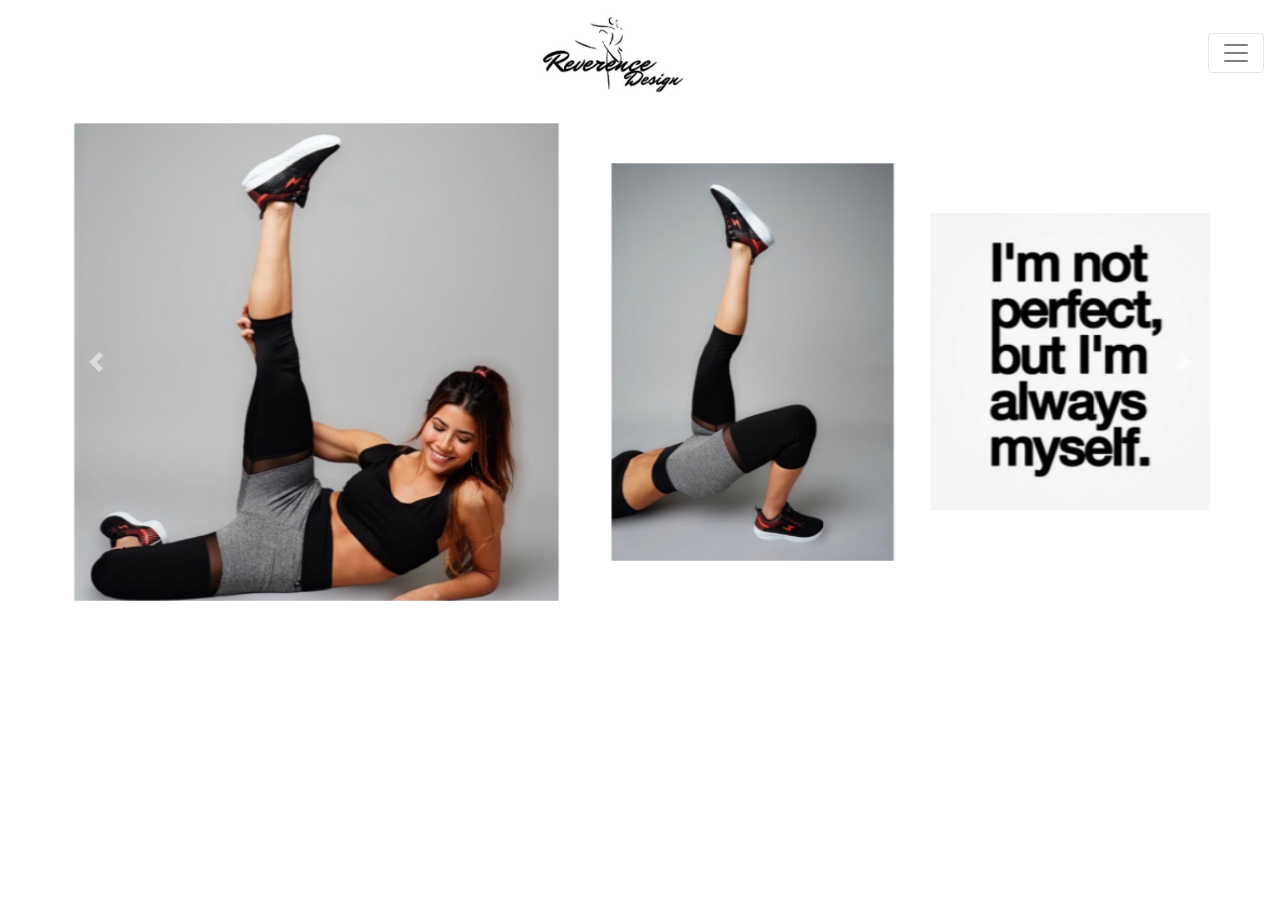
==== index.html @ 5a59fbd4 "carousel" ====
<!DOCTYPE html>
<html lang="es">

<head>
    <meta charset="UTF-8">
    <meta http-equiv="X-UA-Compatible" content="IE=edge">
    <meta name="viewport" content="width=device-width, initial-scale=1.0">
    <link rel="stylesheet" href="https://cdn.jsdelivr.net/npm/bootstrap@4.6.1/dist/css/bootstrap.min.css"
        integrity="sha384-zCbKRCUGaJDkqS1kPbPd7TveP5iyJE0EjAuZQTgFLD2ylzuqKfdKlfG/eSrtxUkn" crossorigin="anonymous">
    <link rel="stylesheet" href="css/estilos.css">
    <title>Tienda online Reverence Desing</title>
</head>

<body>
    <header>
        <!-- navbar -inicio -->
        <nav class="navbar bg-color navbar-light">
            <!-- Brand -->
            <a class="navbar-brand mx-auto d-block" href="#"><img src="multimedia/Logo.jpeg" alt="Logo"></a>

            <!-- Toggler/collapsibe Button -->
            <button class="navbar-toggler" type="button" data-toggle="collapse" data-target="#collapsibleNavbar">
                <span class="navbar-toggler-icon"> </span>
            </button>

            <!-- Navbar links -->
            <div class="collapse navbar-collapse" id="collapsibleNavbar">
                <ul class="navbar-nav">
                    <li class="nav-item">
                        <a class="nav-link" href="#">Productos</a>
                    </li>
                    <li class="nav-item">
                        <a class="nav-link" href="#">Regala</a>
                    </li>
                    <li class="nav-item">
                        <a class="nav-link" href="#">Contacto</a>
                    </li>
                    <li class="nav-item">
                        <a class="nav-link" href="#">Ubicacion</a>
                    </li>
                </ul>
            </div>
        </nav>
        <!-- navabar - fin -->
    </header>
    <main>
        <!-- inicio portada -->
        <div id="demo" class="carousel slide" data-ride="carousel">

            <!-- Indicators -->
            <ul class="carousel-indicators">
              <li data-target="#demo" data-slide-to="0" class="active"></li>
              <li data-target="#demo" data-slide-to="1"></li>
              <li data-target="#demo" data-slide-to="2"></li>
            </ul>
          
            <!-- The slideshow -->
            <div class="carousel-inner">
              <div class="carousel-item active">
                <img src="multimedia/portada.png" alt="portada1" class="mx-auto d-block" >
              </div>
              <div class="carousel-item">
                <img src="multimedia/portada2.jpeg" alt="portada2" class="mx-auto d-block">
              </div>
              <div class="carousel-item">
                <img src="multimedia/portada 3.jpeg" alt="portada3" class="mx-auto d-block">
              </div>
            </div>
          
            <!-- Left and right controls -->
            <a class="carousel-control-prev" href="#demo" data-slide="prev">
              <span class="carousel-control-prev-icon"></span>
            </a>
            <a class="carousel-control-next" href="#demo" data-slide="next">
              <span class="carousel-control-next-icon"></span>
            </a>
          
          </div>
        <!-- fin portada -->

    </main>







    <script src="https://cdn.jsdelivr.net/npm/jquery@3.5.1/dist/jquery.slim.min.js"
        integrity="sha384-DfXdz2htPH0lsSSs5nCTpuj/zy4C+OGpamoFVy38MVBnE+IbbVYUew+OrCXaRkfj" crossorigin="anonymous">
    </script>
    <script src="https://cdn.jsdelivr.net/npm/popper.js@1.16.1/dist/umd/popper.min.js"
        integrity="sha384-9/reFTGAW83EW2RDu2S0VKaIzap3H66lZH81PoYlFhbGU+6BZp6G7niu735Sk7lN" crossorigin="anonymous">
    </script>
    <script src="https://cdn.jsdelivr.net/npm/bootstrap@4.6.1/dist/js/bootstrap.min.js"
        integrity="sha384-VHvPCCyXqtD5DqJeNxl2dtTyhF78xXNXdkwX1CZeRusQfRKp+tA7hAShOK/B/fQ2" crossorigin="anonymous">
    </script>
</body>

</html>
---- css/estilos.css ----
*{
    margin: 0;
    padding: 0;
}

.navbar-brand img{
    height: 80px;
}
.nav-item{
    background-color: #f8edeb;
}
.nav-link{
    padding-left:20px !important;
}
.bg-color{
    background-color:white;
}
.carousel-inner{
    width: 100%;
    height: 100%;
}
.carousel-inner img{
    width: 95%;
    height: 100%;
}
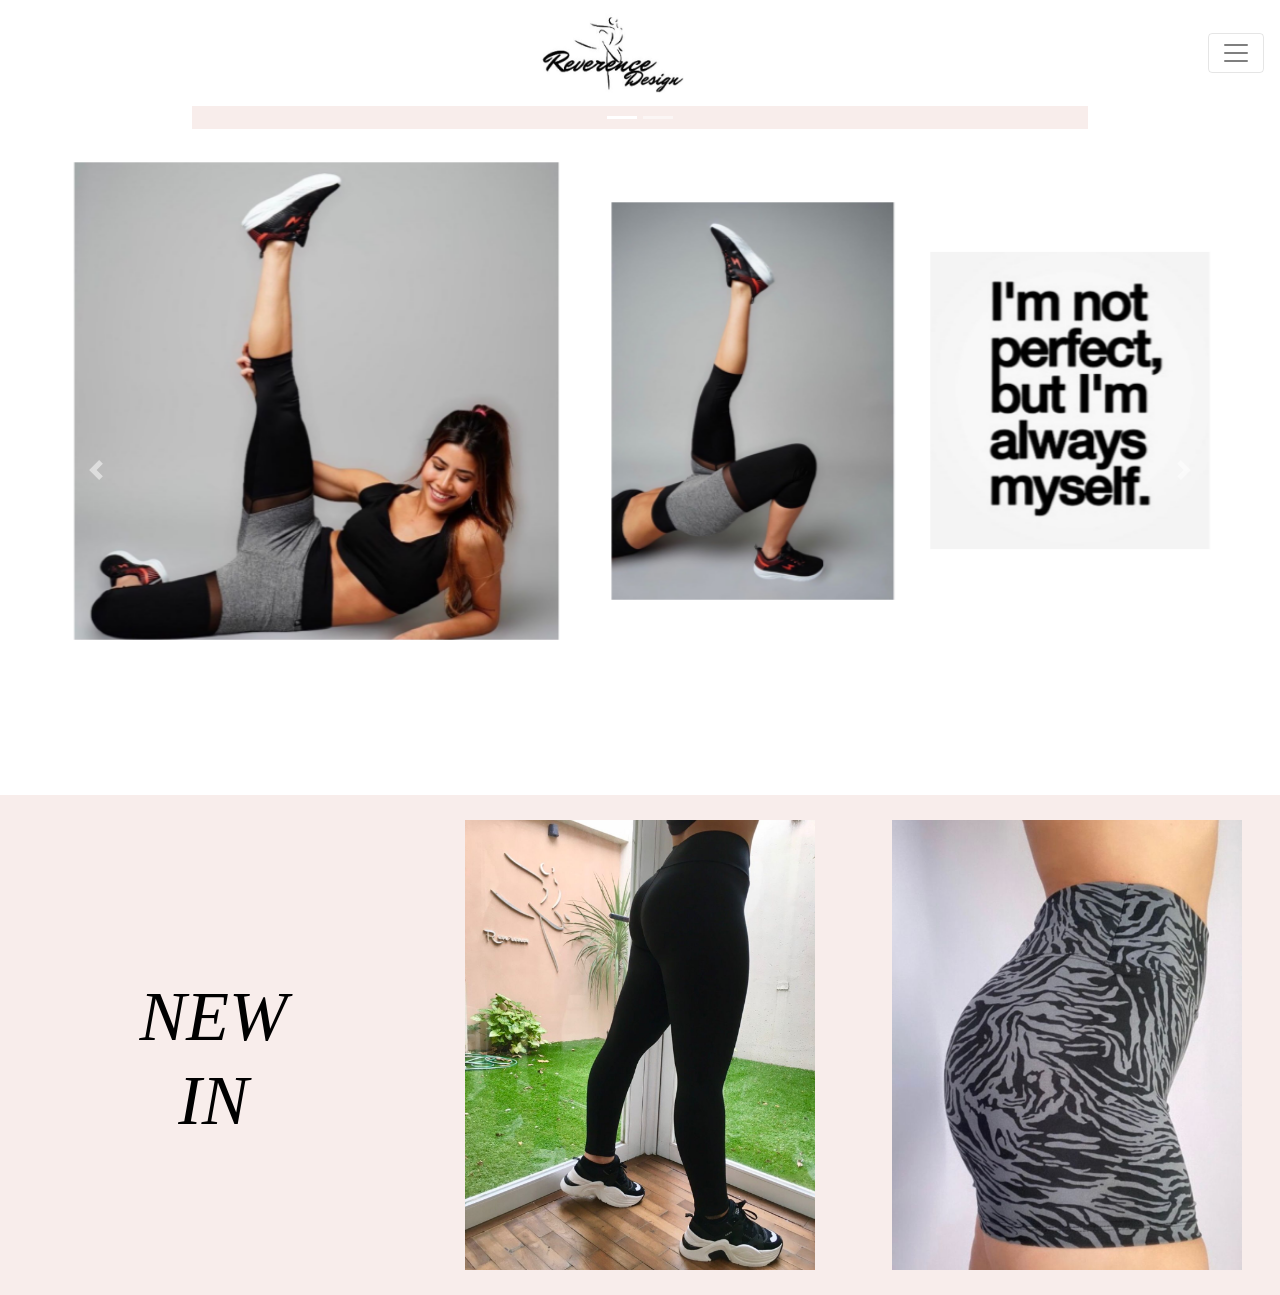
==== commit e1d985a5: "carousel y nuevos productos" ====
--- a/index.html
+++ b/index.html
@@ -11,7 +11,7 @@
     <title>Tienda online Reverence Desing</title>
 </head>
 
-<body>
+<body class="bodyHome">
     <header>
         <!-- navbar -inicio -->
         <nav class="navbar bg-color navbar-light">
@@ -27,31 +27,30 @@
             <div class="collapse navbar-collapse" id="collapsibleNavbar">
                 <ul class="navbar-nav">
                     <li class="nav-item">
-                        <a class="nav-link" href="#">Productos</a>
+                        <a class="nav-link" href="secciones/producto.html">Productos</a>
                     </li>
                     <li class="nav-item">
-                        <a class="nav-link" href="#">Regala</a>
+                        <a class="nav-link" href="secciones/regala.html">Regala</a>
                     </li>
                     <li class="nav-item">
-                        <a class="nav-link" href="#">Contacto</a>
+                        <a class="nav-link" href="secciones/contacto.html">Contacto</a>
                     </li>
                     <li class="nav-item">
-                        <a class="nav-link" href="#">Ubicacion</a>
+                        <a class="nav-link" href="secciones/ubicacion.html">Ubicacion</a>
                     </li>
                 </ul>
             </div>
         </nav>
         <!-- navabar - fin -->
     </header>
-    <main>
+    <main class="mainHome">
         <!-- inicio portada -->
-        <div id="demo" class="carousel slide" data-ride="carousel">
+        <div id="demo" class="carousel slide portada" data-ride="carousel">
 
             <!-- Indicators -->
             <ul class="carousel-indicators">
               <li data-target="#demo" data-slide-to="0" class="active"></li>
               <li data-target="#demo" data-slide-to="1"></li>
-              <li data-target="#demo" data-slide-to="2"></li>
             </ul>
           
             <!-- The slideshow -->
@@ -62,11 +61,7 @@
               <div class="carousel-item">
                 <img src="multimedia/portada2.jpeg" alt="portada2" class="mx-auto d-block">
               </div>
-              <div class="carousel-item">
-                <img src="multimedia/portada 3.jpeg" alt="portada3" class="mx-auto d-block">
-              </div>
-            </div>
-          
+        
             <!-- Left and right controls -->
             <a class="carousel-control-prev" href="#demo" data-slide="prev">
               <span class="carousel-control-prev-icon"></span>
@@ -77,15 +72,30 @@
           
           </div>
         <!-- fin portada -->
-
+        <!-- inicio nuevos productos -->
+        <div class="nuevosproductos">
+            <div class="container-fluid">
+                <div class="row">
+                  <div class="col-sm-12 col-md-12 col-lg-6 col-xl-4 tituloNewIn">
+                    <a href="secciones/producto.html">
+                        <h2 class="newIn">NEW <br>IN</h2>
+                    </a>    
+                  </div>
+                  <div class="col-sm-6 col-md-6 col-lg-3 col-xl-4">
+                      <div class="nuevoProducto"> <img src="multimedia/nuevoproducto1.jpeg" alt="nuevoproducto1" class="mx-auto d-block"></div>
+                  </div>
+                  <div class="col-sm-6 col-md-6 col-lg-3 col-xl-4">
+                      <div class="nuevoProducto"><img src="multimedia/nuevoproducto2.jpeg" alt="nuevoproducto2" class="mx-auto d-block"> </div>
+                  </div>
+                </div>
+            </div>
+        </div>
+        <div class="minicoleccion"></div>
+       <!-- fin nuevos productos -->
+        
     </main>
 
-
-
-
-
-
-
+    <footer></footer>
     <script src="https://cdn.jsdelivr.net/npm/jquery@3.5.1/dist/jquery.slim.min.js"
         integrity="sha384-DfXdz2htPH0lsSSs5nCTpuj/zy4C+OGpamoFVy38MVBnE+IbbVYUew+OrCXaRkfj" crossorigin="anonymous">
     </script>
--- a/css/estilos.css
+++ b/css/estilos.css
@@ -17,9 +17,42 @@
 }
 .carousel-inner{
     width: 100%;
-    height: 100%;
+    height: 650px;
 }
 .carousel-inner img{
     width: 95%;
     height: 100%;
-}+}
+.carousel-indicators{
+    background-color: #f8edeb;
+    position: relative !important;
+}
+.row{
+    height: 500px;
+    background-color: #f8edeb;
+}
+.nuevoProducto{
+    background-position: center;
+}
+.nuevoProducto img{
+    width: 350px;
+    height: 500px;
+    padding-top: 25px;
+    padding-bottom: 25px;
+}
+
+.tituloNewIn{
+    text-align: center;
+}
+.newIn {
+    font-size: 70px;
+    font-family: 'Lora', serif;
+    color: black;
+    font-style: italic;
+    padding-top: 180px;
+}
+.tituloNewIn a{
+    text-decoration: none;
+    color: black;
+}
+
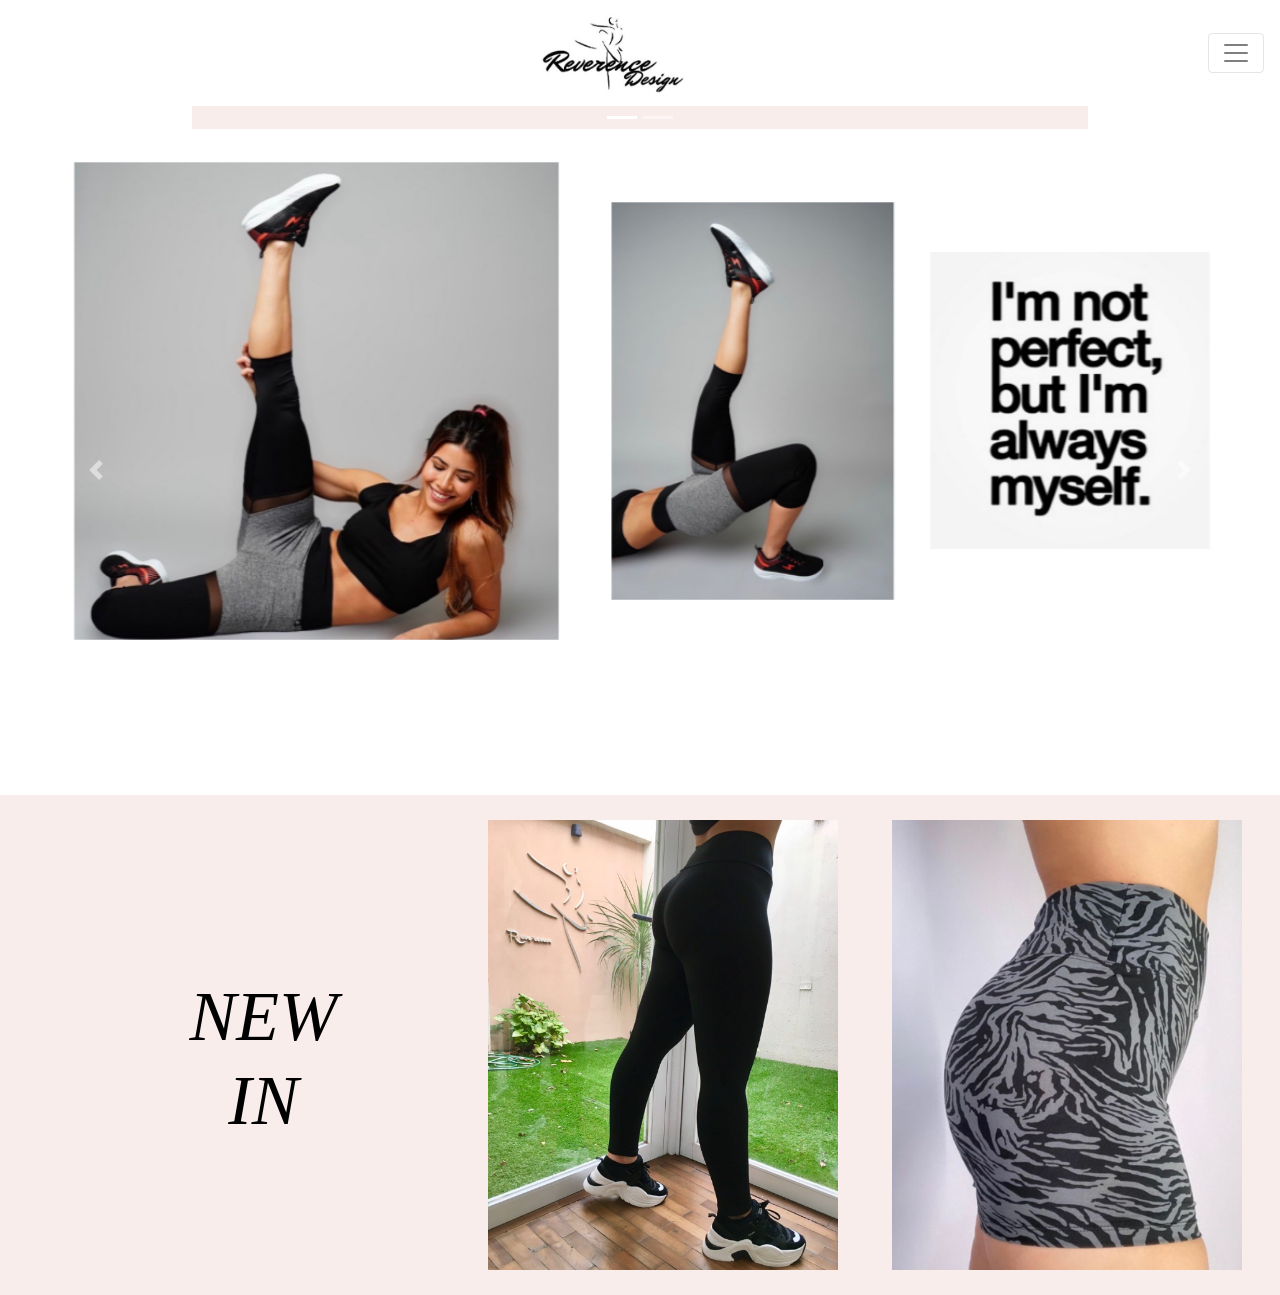
==== commit 9f7881c6: "seccion nuevos productos" ====
--- a/index.html
+++ b/index.html
@@ -82,7 +82,7 @@
                     </a>    
                   </div>
                   <div class="col-sm-6 col-md-6 col-lg-3 col-xl-4">
-                      <div class="nuevoProducto"> <img src="multimedia/nuevoproducto1.jpeg" alt="nuevoproducto1" class="mx-auto d-block"></div>
+                      <div class="nuevoProducto"> <img src="multimedia/nuevoproducto1.jpeg" alt="nuevoproducto1" class="float-right"></div>
                   </div>
                   <div class="col-sm-6 col-md-6 col-lg-3 col-xl-4">
                       <div class="nuevoProducto"><img src="multimedia/nuevoproducto2.jpeg" alt="nuevoproducto2" class="mx-auto d-block"> </div>
--- a/css/estilos.css
+++ b/css/estilos.css
@@ -50,9 +50,13 @@
     color: black;
     font-style: italic;
     padding-top: 180px;
+    padding-left: 100px;
 }
 .tituloNewIn a{
     text-decoration: none;
     color: black;
 }
-
+.nuevoProducto:hover {
+    transform: scale(1.2);
+    transition: all 0.5s;
+}
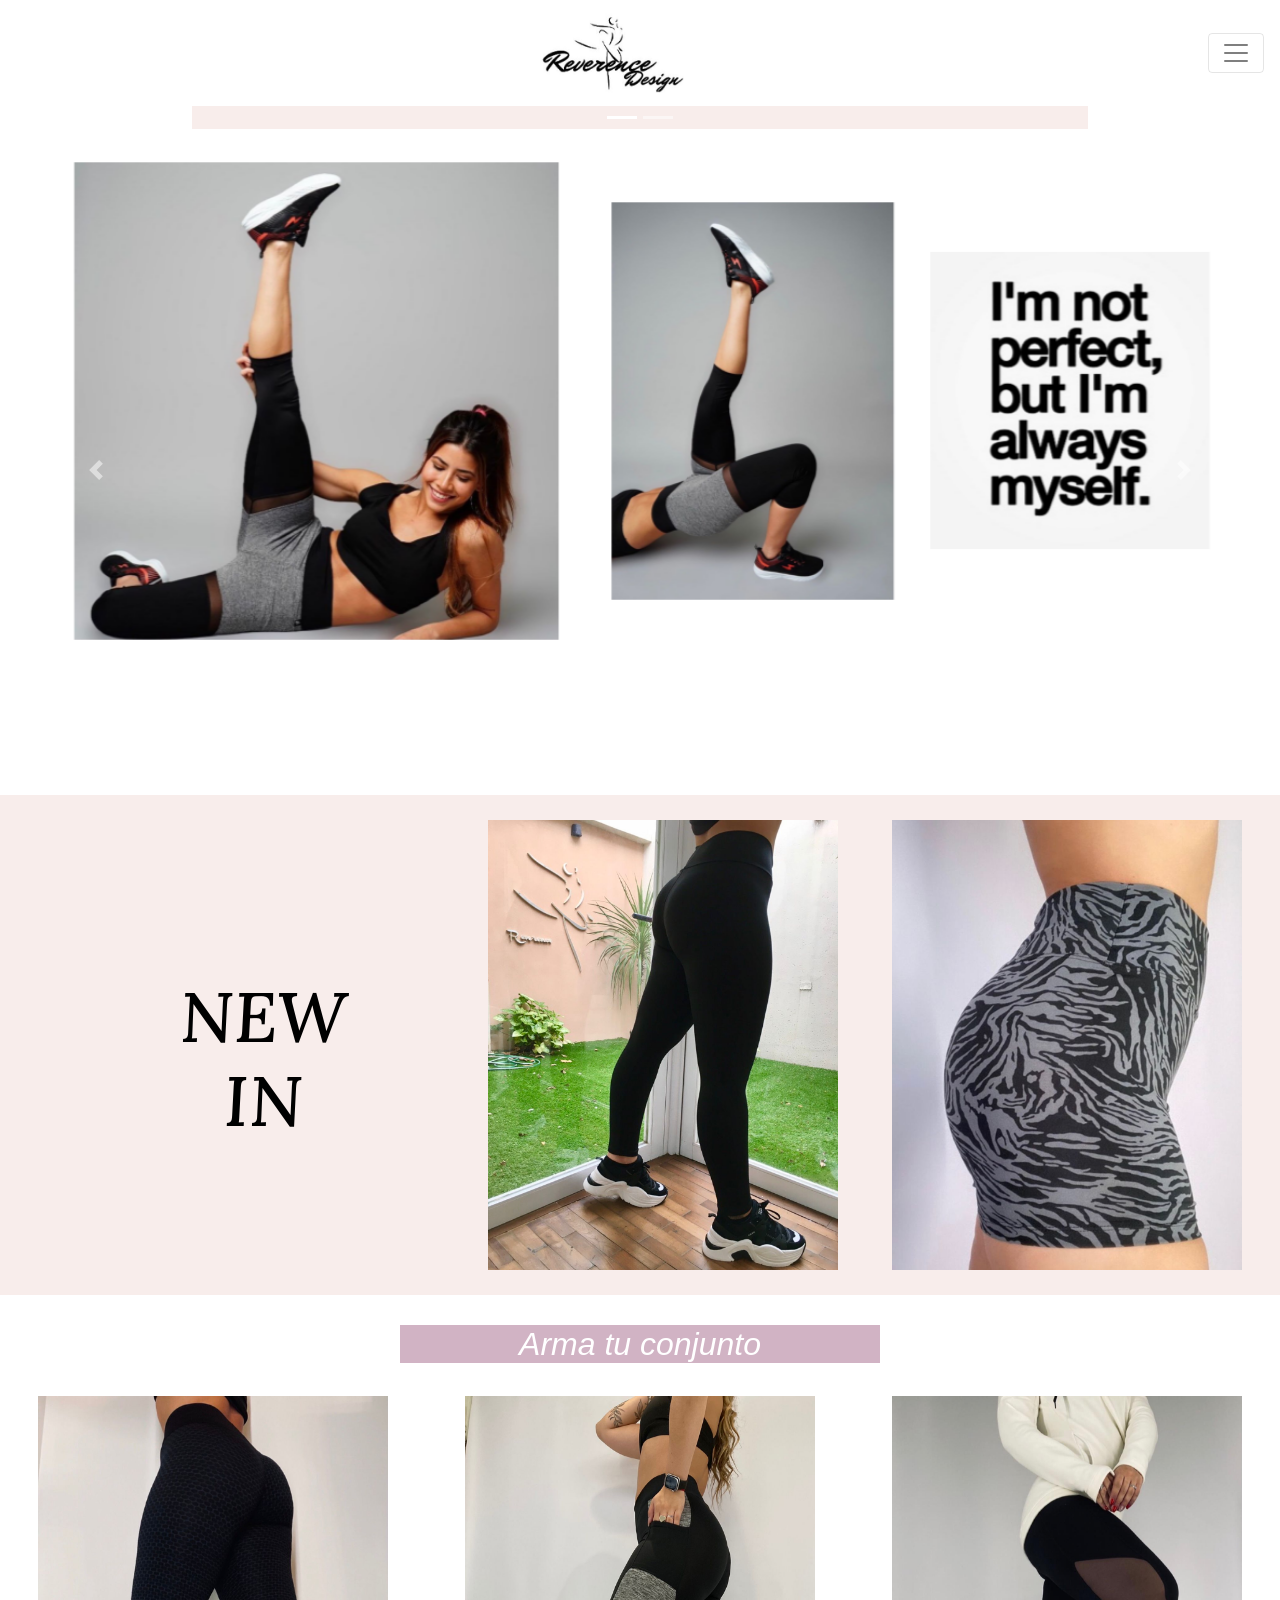
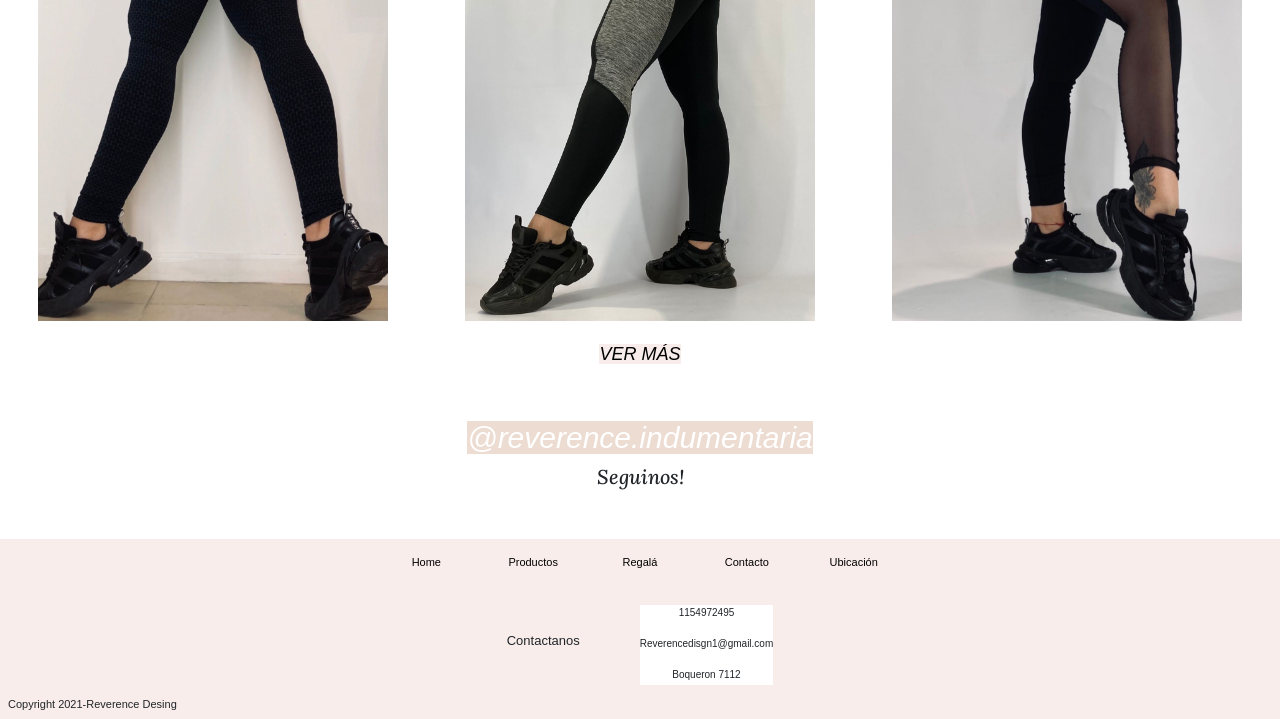
==== commit 63bd4b6e: "mini coleccion y footer" ====
--- a/index.html
+++ b/index.html
@@ -27,7 +27,7 @@
             <div class="collapse navbar-collapse" id="collapsibleNavbar">
                 <ul class="navbar-nav">
                     <li class="nav-item">
-                        <a class="nav-link" href="secciones/producto.html">Productos</a>
+                        <a class="nav-link" href="secciones/productos.html">Productos</a>
                     </li>
                     <li class="nav-item">
                         <a class="nav-link" href="secciones/regala.html">Regala</a>
@@ -49,53 +49,111 @@
 
             <!-- Indicators -->
             <ul class="carousel-indicators">
-              <li data-target="#demo" data-slide-to="0" class="active"></li>
-              <li data-target="#demo" data-slide-to="1"></li>
+                <li data-target="#demo" data-slide-to="0" class="active"></li>
+                <li data-target="#demo" data-slide-to="1"></li>
             </ul>
-          
+
             <!-- The slideshow -->
             <div class="carousel-inner">
-              <div class="carousel-item active">
-                <img src="multimedia/portada.png" alt="portada1" class="mx-auto d-block" >
-              </div>
-              <div class="carousel-item">
-                <img src="multimedia/portada2.jpeg" alt="portada2" class="mx-auto d-block">
-              </div>
-        
-            <!-- Left and right controls -->
-            <a class="carousel-control-prev" href="#demo" data-slide="prev">
-              <span class="carousel-control-prev-icon"></span>
-            </a>
-            <a class="carousel-control-next" href="#demo" data-slide="next">
-              <span class="carousel-control-next-icon"></span>
-            </a>
-          
-          </div>
+                <div class="carousel-item active">
+                    <img src="multimedia/portada.png" alt="portada1" class="mx-auto d-block">
+                </div>
+                <div class="carousel-item">
+                    <img src="multimedia/portada2.jpeg" alt="portada2" class="mx-auto d-block">
+                </div>
+
+                <!-- Left and right controls -->
+                <a class="carousel-control-prev" href="#demo" data-slide="prev">
+                    <span class="carousel-control-prev-icon"></span>
+                </a>
+                <a class="carousel-control-next" href="#demo" data-slide="next">
+                    <span class="carousel-control-next-icon"></span>
+                </a>
+
+            </div>
         <!-- fin portada -->
-        <!-- inicio nuevos productos -->
-        <div class="nuevosproductos">
-            <div class="container-fluid">
-                <div class="row">
-                  <div class="col-sm-12 col-md-12 col-lg-6 col-xl-4 tituloNewIn">
-                    <a href="secciones/producto.html">
-                        <h2 class="newIn">NEW <br>IN</h2>
-                    </a>    
-                  </div>
-                  <div class="col-sm-6 col-md-6 col-lg-3 col-xl-4">
-                      <div class="nuevoProducto"> <img src="multimedia/nuevoproducto1.jpeg" alt="nuevoproducto1" class="float-right"></div>
-                  </div>
-                  <div class="col-sm-6 col-md-6 col-lg-3 col-xl-4">
-                      <div class="nuevoProducto"><img src="multimedia/nuevoproducto2.jpeg" alt="nuevoproducto2" class="mx-auto d-block"> </div>
-                  </div>
+
+            <!-- inicio nuevos productos -->
+            <div>
+                <div class="container-fluid">
+                    <div class="row nuevosProductos">
+                        <div class="col-sm-12 col-md-12 col-lg-6 col-xl-4 tituloNewIn">
+                            <a href="secciones/productos.html">
+                                <h2 class="newIn">NEW <br>IN</h2>
+                            </a>
+                        </div>
+                        <div class="col-sm-6 col-md-6 col-lg-3 col-xl-4">
+                            <div class="nuevoProducto"> <img src="multimedia/nuevoproducto1.jpeg" alt="nuevoproducto1"
+                                    class="float-right"></div>
+                        </div>
+                        <div class="col-sm-6 col-md-6 col-lg-3 col-xl-4">
+                            <div class="nuevoProducto"><img src="multimedia/nuevoproducto2.jpeg" alt="nuevoproducto2"
+                                    class="mx-auto d-block"> </div>
+                        </div>
+                    </div>
                 </div>
             </div>
-        </div>
-        <div class="minicoleccion"></div>
-       <!-- fin nuevos productos -->
-        
+            <!-- fin nuevos productos -->
+            <div>
+                <div class="tituloMiniColeccion">
+                    <h2>Arma tu conjunto</h2>
+                </div>
+
+                <div class="container-fluid">
+                    <div class="row miniColeccion">
+                        <div class="col-sm-6 col-md-6 col-lg-3 col-xl-4">
+                            <div class="coleccion"> <img src="multimedia/coleccion1.jpeg" alt="nuevoproducto1"
+                                    class="mx-auto d-block"></div>
+                        </div>
+                        <div class="col-sm-6 col-md-6 col-lg-3 col-xl-4">
+                            <div class="coleccion"><img src="multimedia/producto6.jpeg" alt="nuevoproducto2"
+                                    class="mx-auto d-block"> </div>
+                        </div>
+                        <div class="col-sm-6 col-md-6 col-lg-3 col-xl-4">
+                            <div class="coleccion"><img src="multimedia/coleccion4.jpeg" alt="nuevoproducto2"
+                                    class="mx-auto d-block"> </div>
+                        </div>
+                    </div>
+                </div>
+                <div class="verMas">
+                    <a class="botonVerMas" href="secciones/productos.html">VER MÁS</a>
+                </div>
+            </div>
+            <section class="redesSociales">
+                <a href="https://www.instagram.com/reverence.indumentaria/?hl=es" target="_blank">
+                    <h2 class="instagramHome"> <span>@reverence.indumentaria</span> </h2>
+                </a>
+                <h2 class="instagramSeguinos">Seguinos!</h2>
+            </section>
+
+
+
     </main>
 
-    <footer></footer>
+    <footer>
+        <nav class="navFooter">
+            <ul>
+                <li><a href="#">Home</a></li>
+                <li><a href="secciones/productos.html">Productos</a></li>
+                <li><a href="secciones/regala.html">Regalá</a></li>
+                <li><a href="secciones/contacto.html">Contacto</a></li>
+                <li><a href="secciones/ubicacion.html">Ubicación</a></li>
+            </ul>
+        </nav>
+        <section class="datosFooter">
+            <div class="contactanos">
+                <h2>Contactanos</h2>
+            </div>
+            <div class="datosContactanos">
+                <p>1154972495</p>
+                <p>Reverencedisgn1@gmail.com</p>
+                <p>Boqueron 7112</p>
+            </div>
+
+        </section>
+        <p class="copyRight">Copyright 2021-Reverence Desing</p>
+    </footer>
+    
     <script src="https://cdn.jsdelivr.net/npm/jquery@3.5.1/dist/jquery.slim.min.js"
         integrity="sha384-DfXdz2htPH0lsSSs5nCTpuj/zy4C+OGpamoFVy38MVBnE+IbbVYUew+OrCXaRkfj" crossorigin="anonymous">
     </script>
--- a/css/estilos.css
+++ b/css/estilos.css
@@ -1,3 +1,5 @@
+@import url('https://fonts.googleapis.com/css2?family=Lora:ital@1&display=swap');
+
 *{
     margin: 0;
     padding: 0;
@@ -27,7 +29,7 @@
     background-color: #f8edeb;
     position: relative !important;
 }
-.row{
+.nuevosProductos{
     height: 500px;
     background-color: #f8edeb;
 }
@@ -60,3 +62,120 @@
     transform: scale(1.2);
     transition: all 0.5s;
 }
+.tituloMiniColeccion{
+    text-align: center;
+    font-style: italic;
+    font-size: 40px;
+    margin-top: 30px;
+    background-color:#d1b3c4;
+    color: white;
+    margin-left: 400px;
+    margin-right: 400px;
+}
+
+.miniColeccion{
+    height: 570px;
+}
+.coleccion img{
+    width: 350px;
+    height: 550px;
+    padding-top: 25px;
+}
+.verMas {
+    width: 100%;
+    text-align: center;
+}
+
+.botonVerMas {
+    text-decoration: none;
+    font-size: 18px;
+    border: 2px solid white;
+    background-color: #f8edeb;
+    color: black;
+    font-style: italic;
+}
+.redesSociales {
+    width: 100%;
+    text-align: center;
+    font-family: 'Roboto', sans-serif;
+    font-style: italic;
+    margin-top: 50px;
+    margin-bottom: 50px;
+}
+
+.redesSociales a {
+    text-decoration: none;
+}
+
+.instagramHome span {
+    background-color: #eddcd2;
+    font-size: 30px;
+    color: white;
+}
+
+.instagramSeguinos {
+    font-size: 20px;
+    font-family: 'Lora', serif;
+}
+footer {
+    grid-area: footer;
+    width: 100%;
+    height: 180px;
+    background-color: #f8edeb;
+    display: grid;
+    grid-template-areas:
+        "NavFooter NavFooter"
+        "Datos Datos"
+        "copyRight copyRight";
+}
+
+.navFooter {
+    width: 100%;
+    height: 1.5%;
+    text-align: center;
+    grid-area: NavFooter;
+}
+
+.navFooter a {
+    text-decoration: none;
+    font-size: 11px;
+    color: black;
+}
+
+.navFooter li {
+    display: inline-block;
+    width: 8%;
+    margin-top: 10px;
+    margin-bottom: 10px;
+}
+
+.datosFooter {
+    grid-area: Datos;
+    display: flex;
+    flex-wrap: wrap;
+    justify-content: center;
+    align-items: center;
+}
+
+.datosFooter h2 {
+    font-size: 13px;
+}
+
+.contactanos {
+    margin-right: 60px;
+}
+
+.datosContactanos {
+    background-color: white;
+    text-align: center;
+    font-size: 10px;
+    height: 80px;
+}
+
+.copyRight {
+    margin-bottom: 2px;
+    margin-top: 10px;
+    font-size: 11px;
+    margin-left: 8px;
+    grid-area: copyRight;
+}
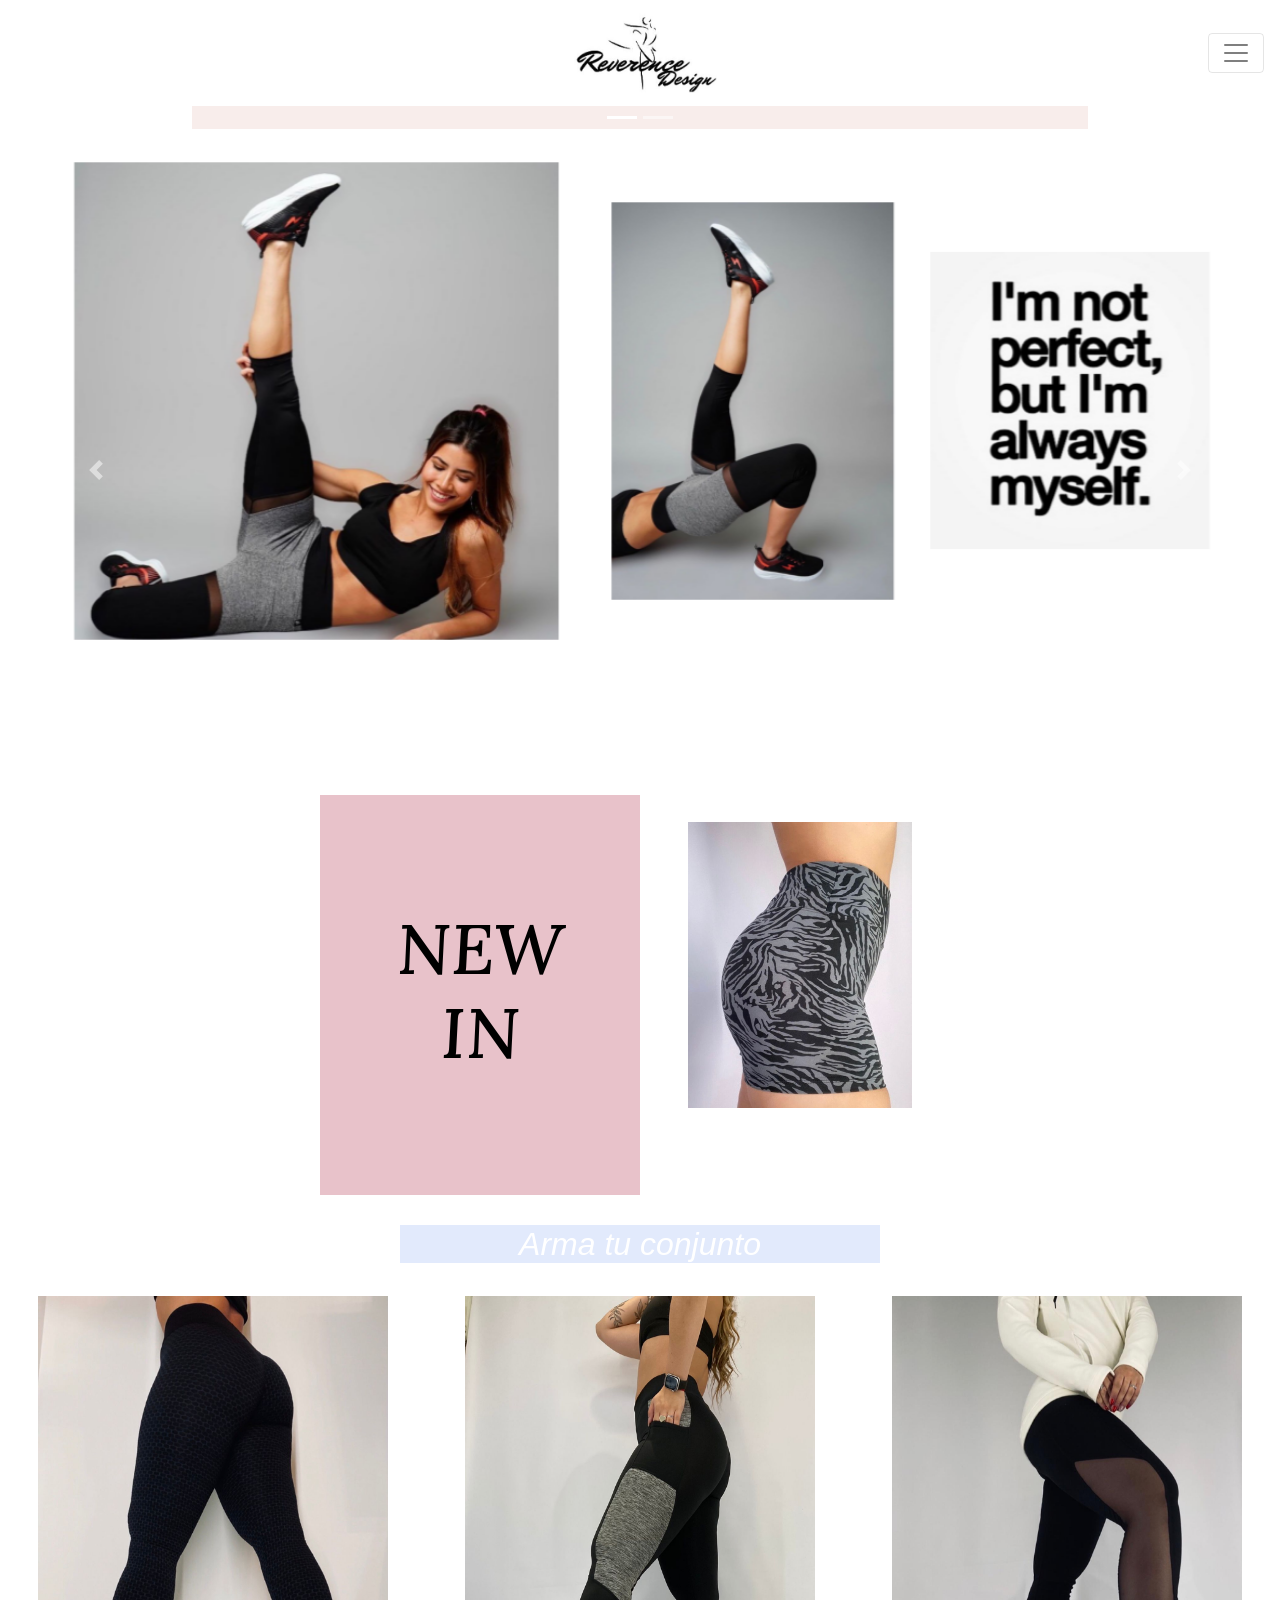
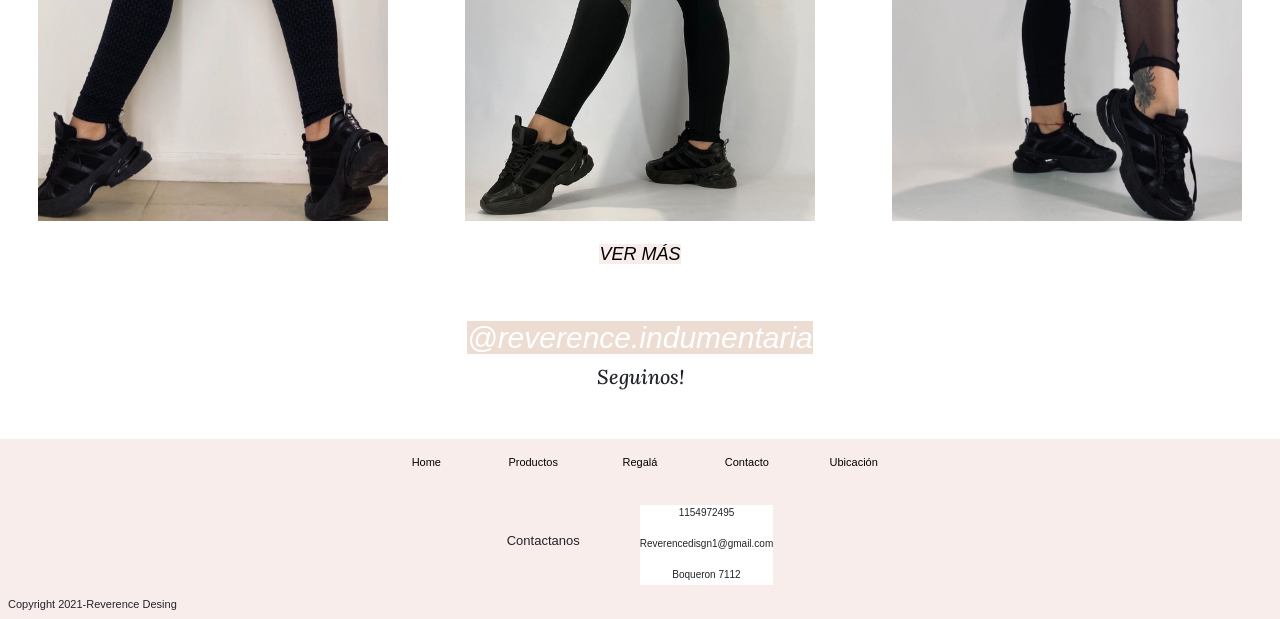
==== commit 650c041b: "secciones nuevos productos modificada" ====
--- a/index.html
+++ b/index.html
@@ -27,16 +27,16 @@
             <div class="collapse navbar-collapse" id="collapsibleNavbar">
                 <ul class="navbar-nav">
                     <li class="nav-item">
-                        <a class="nav-link" href="secciones/productos.html">Productos</a>
+                        <a class="nav-link" id="pading1" href="secciones/productos.html">Productos</a>
                     </li>
                     <li class="nav-item">
-                        <a class="nav-link" href="secciones/regala.html">Regala</a>
+                        <a class="nav-link"id="pading2" href="secciones/regala.html">Regala</a>
                     </li>
                     <li class="nav-item">
-                        <a class="nav-link" href="secciones/contacto.html">Contacto</a>
+                        <a class="nav-link"id="pading3"  href="secciones/contacto.html">Contacto</a>
                     </li>
                     <li class="nav-item">
-                        <a class="nav-link" href="secciones/ubicacion.html">Ubicacion</a>
+                        <a class="nav-link" id="pading4"href="secciones/ubicacion.html">Ubicacion</a>
                     </li>
                 </ul>
             </div>
@@ -48,7 +48,7 @@
         <div id="demo" class="carousel slide portada" data-ride="carousel">
 
             <!-- Indicators -->
-            <ul class="carousel-indicators">
+            <ul class="carousel-indicators" id="pBarraCarousel">
                 <li data-target="#demo" data-slide-to="0" class="active"></li>
                 <li data-target="#demo" data-slide-to="1"></li>
             </ul>
@@ -74,7 +74,7 @@
         <!-- fin portada -->
 
             <!-- inicio nuevos productos -->
-            <div>
+            <!-- <div>
                 <div class="container-fluid">
                     <div class="row nuevosProductos">
                         <div class="col-sm-12 col-md-12 col-lg-6 col-xl-4 tituloNewIn">
@@ -84,16 +84,33 @@
                         </div>
                         <div class="col-sm-6 col-md-6 col-lg-3 col-xl-4">
                             <div class="nuevoProducto"> <img src="multimedia/nuevoproducto1.jpeg" alt="nuevoproducto1"
-                                    class="float-right"></div>
+                                    class="float-right">
+                            </div>
                         </div>
                         <div class="col-sm-6 col-md-6 col-lg-3 col-xl-4">
                             <div class="nuevoProducto"><img src="multimedia/nuevoproducto2.jpeg" alt="nuevoproducto2"
-                                    class="mx-auto d-block"> </div>
+                                    class="mx-auto d-block">
+                             </div>
                         </div>
                     </div>
                 </div>
+
+            </div> -->
+            <div class="seccionNuevosProductos">
+                <div class="nuevosProductos">
+                 <div class=tituloNewIn>
+                    <a href="secciones/productos.html">
+                        <h2 class="newIn">NEW <br>IN</h2>
+                    </a>
+                 </div>
+                 <div class=imgNuevoProducto>
+                    <img src="multimedia/nuevoproducto2.jpeg" alt="nuevoproducto1" class="mx-auto d-block">
+                 </div>
+                </div>
+
             </div>
             <!-- fin nuevos productos -->
+            <!-- inicio mini coleccion -->
             <div>
                 <div class="tituloMiniColeccion">
                     <h2>Arma tu conjunto</h2>
@@ -119,15 +136,13 @@
                     <a class="botonVerMas" href="secciones/productos.html">VER MÁS</a>
                 </div>
             </div>
+            <!-- fin mini coleccion -->
             <section class="redesSociales">
                 <a href="https://www.instagram.com/reverence.indumentaria/?hl=es" target="_blank">
                     <h2 class="instagramHome"> <span>@reverence.indumentaria</span> </h2>
                 </a>
                 <h2 class="instagramSeguinos">Seguinos!</h2>
             </section>
-
-
-
     </main>
 
     <footer>
@@ -153,7 +168,7 @@
         </section>
         <p class="copyRight">Copyright 2021-Reverence Desing</p>
     </footer>
-    
+
     <script src="https://cdn.jsdelivr.net/npm/jquery@3.5.1/dist/jquery.slim.min.js"
         integrity="sha384-DfXdz2htPH0lsSSs5nCTpuj/zy4C+OGpamoFVy38MVBnE+IbbVYUew+OrCXaRkfj" crossorigin="anonymous">
     </script>
--- a/css/estilos.css
+++ b/css/estilos.css
@@ -7,13 +7,24 @@
 
 .navbar-brand img{
     height: 80px;
-}
+    padding-left: 67px;
+} 
 .nav-item{
     background-color: #f8edeb;
 }
-.nav-link{
-    padding-left:20px !important;
-}
+#pading1{
+    padding: 20px;
+}
+#pading2{
+    padding: 20px;
+}
+#pading3{
+    padding: 20px;
+}
+#pading4{
+    padding: 20px;
+}
+
 .bg-color{
     background-color:white;
 }
@@ -27,47 +38,62 @@
 }
 .carousel-indicators{
     background-color: #f8edeb;
-    position: relative !important;
+}
+#pBarraCarousel{
+    position: relative;
+}
+
+.seccionNuevosProductos{
+    width: 100%;
+   
 }
 .nuevosProductos{
-    height: 500px;
-    background-color: #f8edeb;
-}
-.nuevoProducto{
-    background-position: center;
-}
-.nuevoProducto img{
-    width: 350px;
-    height: 500px;
-    padding-top: 25px;
-    padding-bottom: 25px;
+    width: 50%;
+    height: 400px;
+    background-color: #e8c2ca;
+    margin-right: auto;
+    margin-left: auto;
+    display: flex;
+    flex-direction: row;
+    flex-wrap: wrap;
 }
 
 .tituloNewIn{
-    text-align: center;
+    width: 50%;
+    height: 100%;
+    text-align: center;
+    display: flex;
+    align-items: center;
+    justify-content: center;
 }
 .newIn {
     font-size: 70px;
     font-family: 'Lora', serif;
     color: black;
     font-style: italic;
-    padding-top: 180px;
-    padding-left: 100px;
-}
+}
+
 .tituloNewIn a{
     text-decoration: none;
     color: black;
 }
-.nuevoProducto:hover {
-    transform: scale(1.2);
-    transition: all 0.5s;
-}
+.imgNuevoProducto{
+    width: 50%;
+    height: 100%;
+    background-color: white;
+}
+.imgNuevoProducto img{
+    width: 70%;
+    height: auto;
+    margin-top: 27px;
+}
+
 .tituloMiniColeccion{
     text-align: center;
     font-style: italic;
     font-size: 40px;
     margin-top: 30px;
-    background-color:#d1b3c4;
+    background-color:#e2eafc;
     color: white;
     margin-left: 400px;
     margin-right: 400px;
@@ -93,6 +119,10 @@
     background-color: #f8edeb;
     color: black;
     font-style: italic;
+}
+.botonVerMas:hover{
+    text-decoration: none;
+    color: black;
 }
 .redesSociales {
     width: 100%;
@@ -178,4 +208,50 @@
     font-size: 11px;
     margin-left: 8px;
     grid-area: copyRight;
+}
+/* css titulo secciones */
+
+.tituloSeccion{
+    font-size: 25px;
+    text-align: center;
+    font-family:'Petit Formal Script', cursiva;
+    font-style: italic;
+    background-color: #f8edeb;
+    padding-top: 0px;
+    /* padding-right: 68px; */
+    margin-left: 400px;
+    margin-right: 400px;
+  
+}
+/* CSS PRODUCTOS */
+.igProd a{
+    text-decoration: none;
+}
+
+.instagramProductos{
+    grid-area: instagram;
+    font-size: 20px;
+    text-align: right;
+    padding-right: 8px;
+    font-family: 'Times New Roman', Times, serif;
+    font-style: italic;
+    color: #e8c2ca;
+
+}
+/* css CONTACTO */
+.formularioContacto{
+    margin-left: 5px;
+    margin-right: 5px;
+}
+div textarea{
+    height: 150px;
+    width: 100%;
+}
+.enviar{
+    text-align: center;
+    margin-bottom: 10px;
+}
+.botonEnviar{
+    background-color:#e8c2ca;
+    border: #d1b3c4 2px solid;
 }
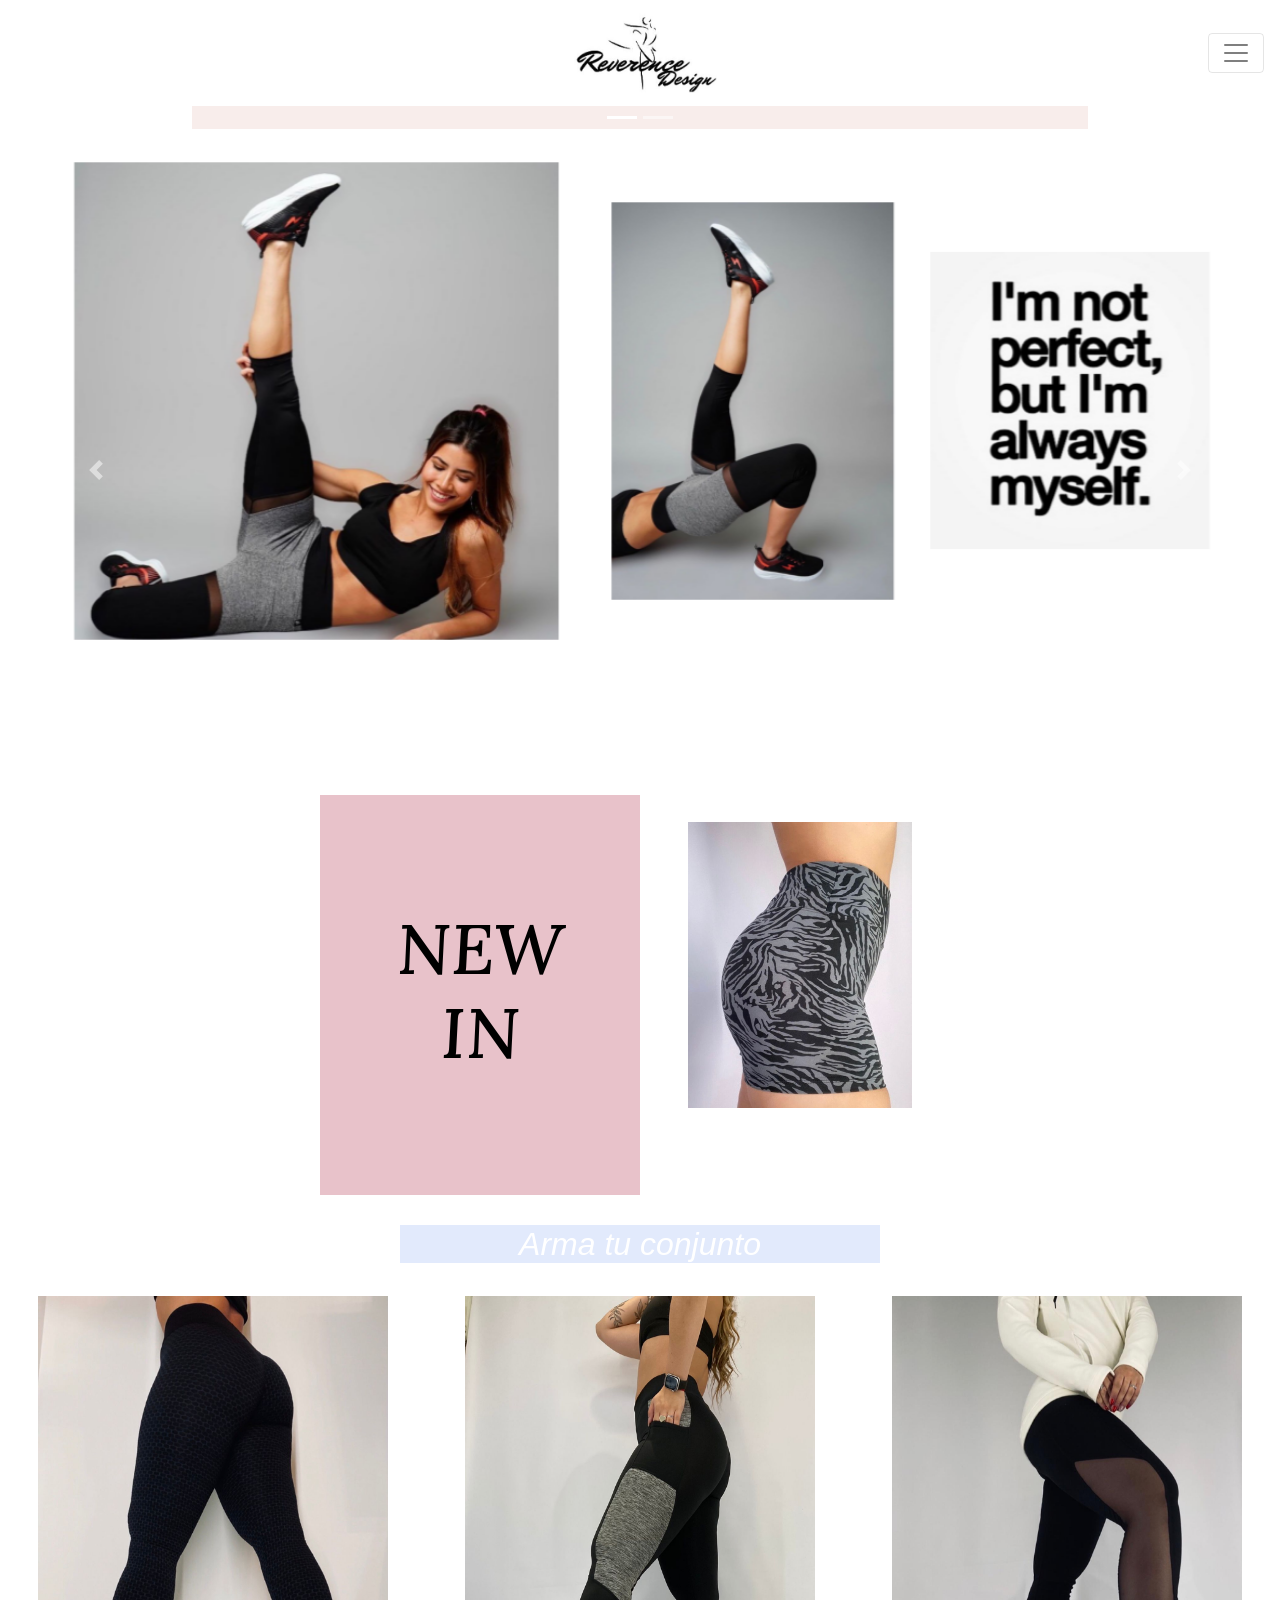
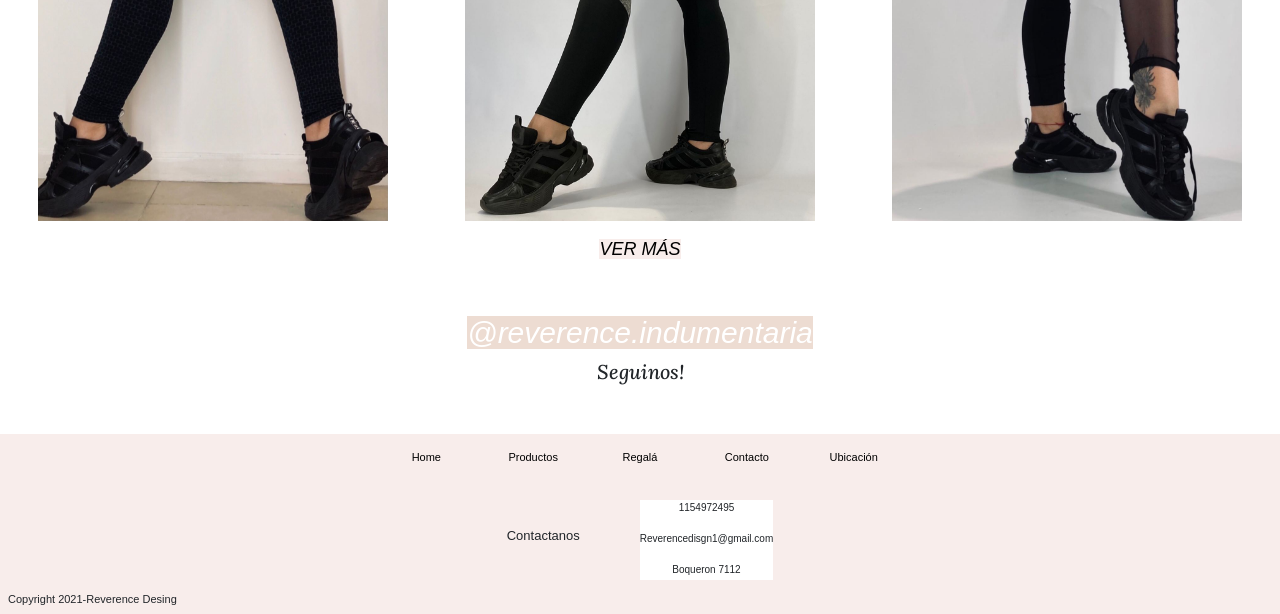
==== commit a9bb9071: "nuevo" ====
--- a/index.html
+++ b/index.html
@@ -74,28 +74,7 @@
         <!-- fin portada -->
 
             <!-- inicio nuevos productos -->
-            <!-- <div>
-                <div class="container-fluid">
-                    <div class="row nuevosProductos">
-                        <div class="col-sm-12 col-md-12 col-lg-6 col-xl-4 tituloNewIn">
-                            <a href="secciones/productos.html">
-                                <h2 class="newIn">NEW <br>IN</h2>
-                            </a>
-                        </div>
-                        <div class="col-sm-6 col-md-6 col-lg-3 col-xl-4">
-                            <div class="nuevoProducto"> <img src="multimedia/nuevoproducto1.jpeg" alt="nuevoproducto1"
-                                    class="float-right">
-                            </div>
-                        </div>
-                        <div class="col-sm-6 col-md-6 col-lg-3 col-xl-4">
-                            <div class="nuevoProducto"><img src="multimedia/nuevoproducto2.jpeg" alt="nuevoproducto2"
-                                    class="mx-auto d-block">
-                             </div>
-                        </div>
-                    </div>
-                </div>
-
-            </div> -->
+        
             <div class="seccionNuevosProductos">
                 <div class="nuevosProductos">
                  <div class=tituloNewIn>
@@ -118,15 +97,15 @@
 
                 <div class="container-fluid">
                     <div class="row miniColeccion">
-                        <div class="col-sm-6 col-md-6 col-lg-3 col-xl-4">
+                        <div class="col-sm-12 col-md-6 col-lg-6 col-xl-4">
                             <div class="coleccion"> <img src="multimedia/coleccion1.jpeg" alt="nuevoproducto1"
                                     class="mx-auto d-block"></div>
                         </div>
-                        <div class="col-sm-6 col-md-6 col-lg-3 col-xl-4">
+                        <div class="col-sm-12 col-md-6 col-lg-6 col-xl-4">
                             <div class="coleccion"><img src="multimedia/producto6.jpeg" alt="nuevoproducto2"
                                     class="mx-auto d-block"> </div>
                         </div>
-                        <div class="col-sm-6 col-md-6 col-lg-3 col-xl-4">
+                        <div class="col-sm-12 col-md-6 col-lg-6 col-xl-4">
                             <div class="coleccion"><img src="multimedia/coleccion4.jpeg" alt="nuevoproducto2"
                                     class="mx-auto d-block"> </div>
                         </div>
--- a/css/estilos.css
+++ b/css/estilos.css
@@ -100,7 +100,7 @@
 }
 
 .miniColeccion{
-    height: 570px;
+    height: auto;
 }
 .coleccion img{
     width: 350px;
@@ -110,6 +110,7 @@
 .verMas {
     width: 100%;
     text-align: center;
+    margin-top: 15px;
 }
 
 .botonVerMas {
